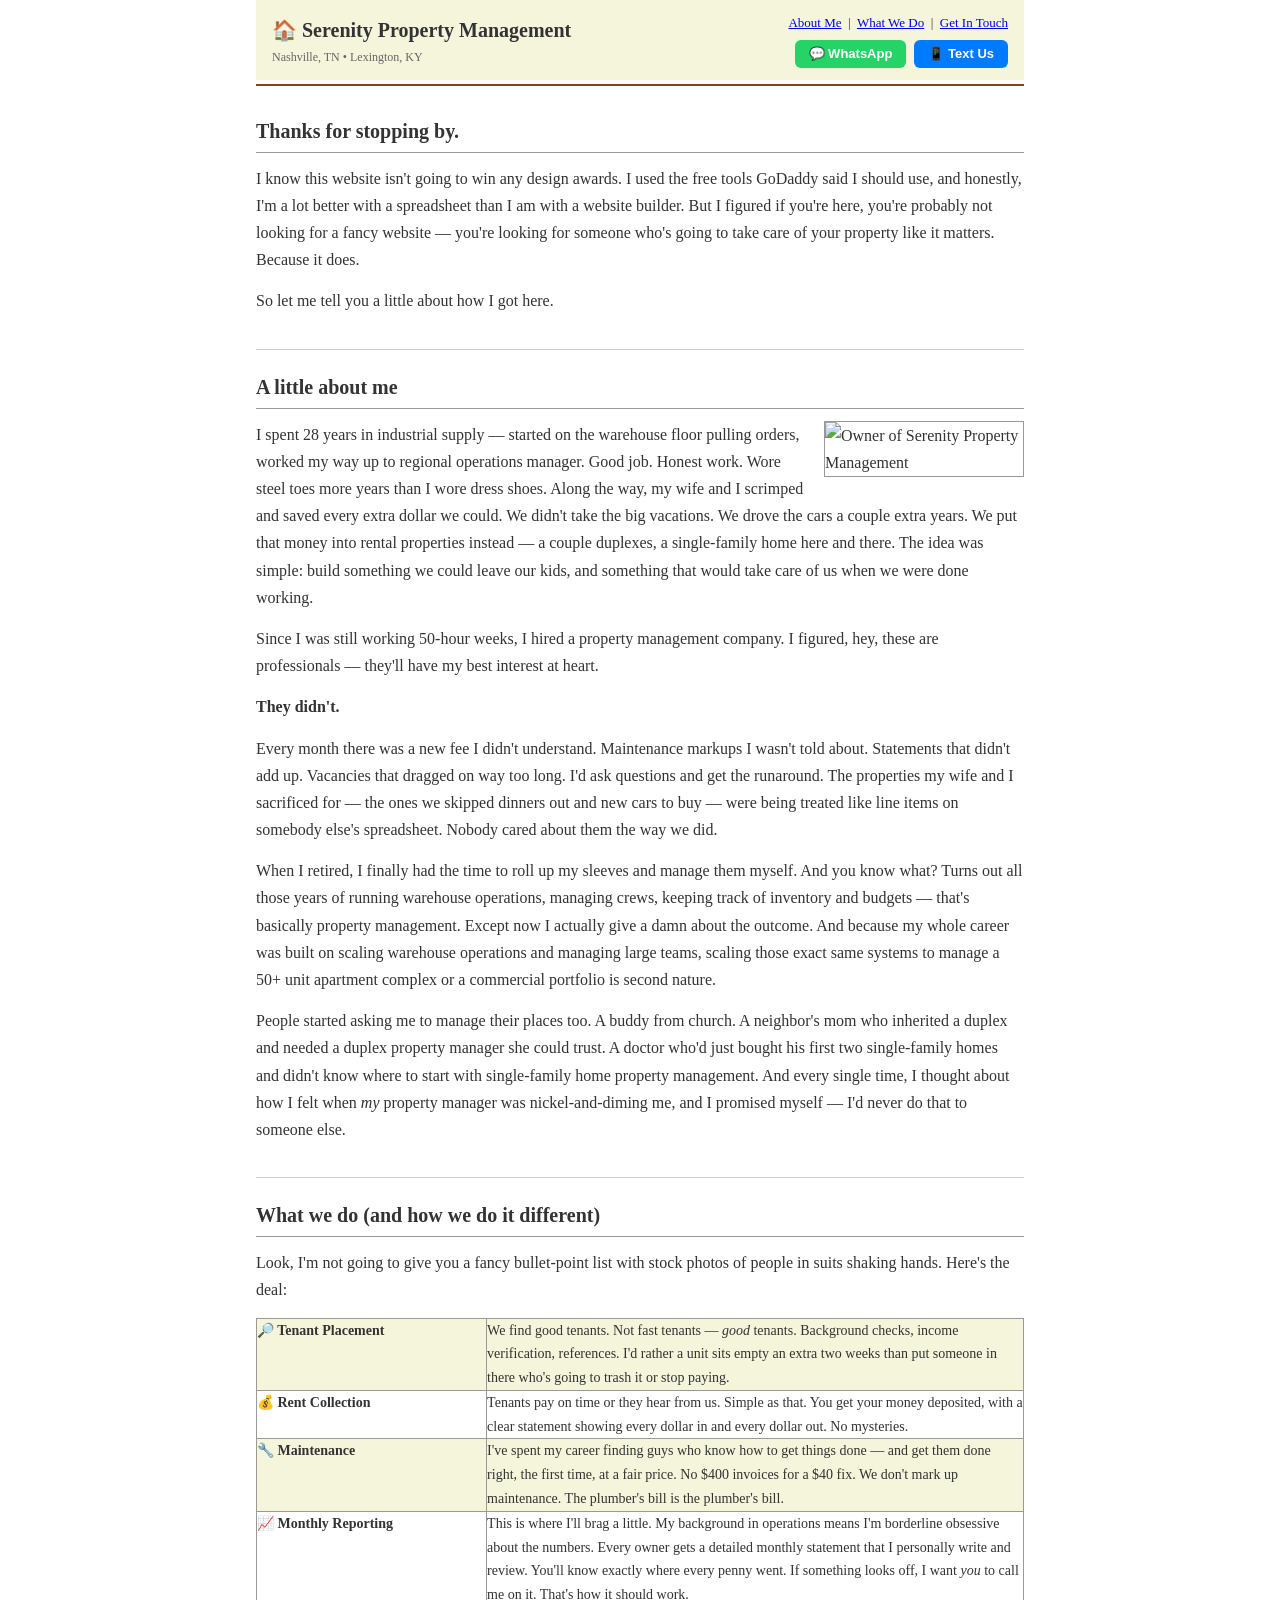
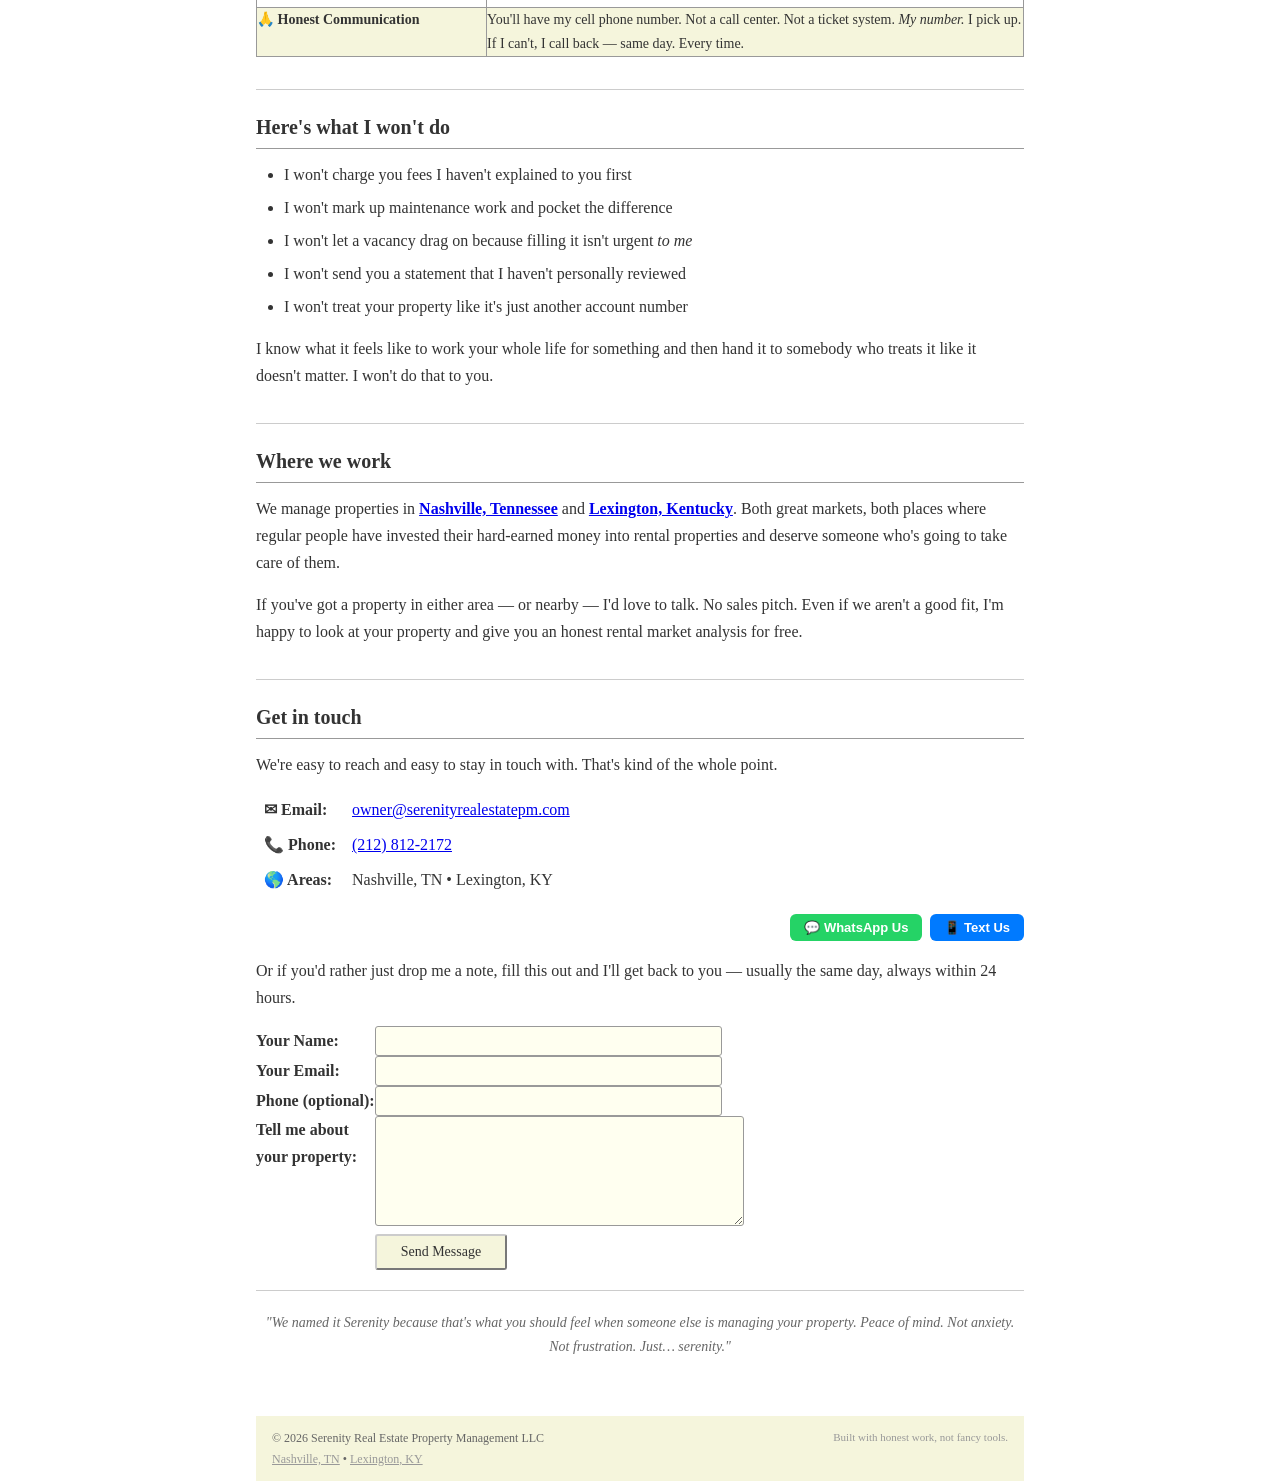
==== index.html @ 2bac458f "Add commercial/portfolio capability + free rental analysis CTA - Added sentence about scaling to 50+" ====
<!DOCTYPE html>
<html lang="en">
<head>
    <meta charset="UTF-8">
    <meta name="viewport" content="width=device-width, initial-scale=1.0">
    <title>Serenity Property Management | Honest Nashville & Lexington Property Managers</title>

    <!-- SEO Meta Tags -->
    <meta name="description" content="No hidden fees. No maintenance markups. Just an owner-operator who manages your Nashville or Lexington rental like it's his own. Serenity Property Management — honest, transparent, and a phone call away.">
    <meta name="keywords" content="property management Nashville TN, property management Lexington KY, rental property manager, boutique property management, honest property manager, no hidden fees property management, rental home management Nashville, investment property management Kentucky">
    <meta name="author" content="Serenity Real Estate Property Management">
    <meta name="robots" content="index, follow">
    <link rel="canonical" href="https://serenityrealestatepm.com/">

    <!-- Open Graph -->
    <meta property="og:title" content="Serenity Real Estate Property Management">
    <meta property="og:description" content="Boutique property management in Nashville & Lexington. Owner-operated, transparent, and honest. Your property deserves better.">
    <meta property="og:type" content="website">
    <meta property="og:url" content="https://serenityrealestatepm.com/">
    <meta property="og:locale" content="en_US">

    <!-- Schema.org Structured Data -->
    <script type="application/ld+json">
    {
        "@context": "https://schema.org",
        "@type": "LocalBusiness",
        "name": "Serenity Real Estate Property Management",
        "description": "Boutique, owner-operated property management serving Nashville TN and Lexington KY. Transparent reporting, no hidden fees.",
        "url": "https://serenityrealestatepm.com",
        "telephone": "+12128122172",
        "email": "owner@serenityrealestatepm.com",
        "areaServed": [
            {
                "@type": "City",
                "name": "Nashville",
                "containedInPlace": { "@type": "State", "name": "Tennessee" }
            },
            {
                "@type": "City",
                "name": "Lexington",
                "containedInPlace": { "@type": "State", "name": "Kentucky" }
            }
        ],
        "serviceType": ["Property Management", "Rental Management", "Tenant Placement"],
        "priceRange": "$$",
        "sameAs": []
    }
    </script>

    <link rel="stylesheet" href="style.css">
</head>
<body>

    <!-- Header -->
    <header class="site-header">
        <div>
            <h1>&#127968; Serenity Property Management</h1>
            <span class="subtitle">Nashville, TN &bull; Lexington, KY</span>
        </div>
        <div class="header-right">
            <nav class="header-nav" aria-label="Main navigation">
                <a href="#about">About Me</a> &nbsp;|&nbsp;
                <a href="#services">What We Do</a> &nbsp;|&nbsp;
                <a href="#contact">Get In Touch</a>
            </nav>
            <div class="contact-btns">
                <a href="https://wa.me/12128122172" class="btn-whatsapp" aria-label="Contact us on WhatsApp">&#128172; WhatsApp</a>
                <a href="sms:+12128122172" class="btn-text" aria-label="Send us a text message">&#128241; Text Us</a>
            </div>
        </div>
    </header>

    <hr class="accent">

    <!-- Main Content -->
    <div class="main-content">

        <!-- Hero / Welcome -->
        <div class="section">
            <h2>Thanks for stopping by.</h2>

            <p>
                I know this website isn't going to win any design awards. I used the free tools GoDaddy said I should use,
                and honestly, I'm a lot better with a spreadsheet than I am with a website builder. But I figured if you're
                here, you're probably not looking for a fancy website &mdash; you're looking for someone who's going to take
                care of your property like it matters. Because it does.
            </p>

            <p>
                So let me tell you a little about how I got here.
            </p>
        </div>

        <hr>

        <!-- The Story -->
        <div class="section" id="about">
            <h2>A little about me</h2>

            <!-- TODO: Swap in a casual, personal photo of you — at a property, with tenants, etc. -->
            <img src="owner-candid.jpg" alt="Owner of Serenity Property Management" style="float: right; margin: 0 0 12px 16px; max-width: 200px; border: 1px solid #999;">

            <p>
                I spent 28 years in industrial supply &mdash; started on the warehouse floor pulling orders,
                worked my way up to regional operations manager. Good job. Honest work. Wore steel toes more years
                than I wore dress shoes. Along the way, my wife and I scrimped and saved every extra dollar we could.
                We didn't take the big vacations. We drove the cars a couple extra years. We put that money into
                rental properties instead &mdash; a couple duplexes, a single-family home here and there. The idea was
                simple: build something we could leave our kids, and something that would take care of us when we
                were done working.
            </p>

            <p>
                Since I was still working 50-hour weeks, I hired a property management company. I figured, hey,
                these are professionals &mdash; they'll have my best interest at heart.
            </p>

            <p>
                <strong>They didn't.</strong>
            </p>

            <p>
                Every month there was a new fee I didn't understand. Maintenance markups I wasn't told about.
                Statements that didn't add up. Vacancies that dragged on way too long. I'd ask questions and get
                the runaround. The properties my wife and I sacrificed for &mdash; the ones we skipped dinners out
                and new cars to buy &mdash; were being treated like line items on somebody else's spreadsheet.
                Nobody cared about them the way we did.
            </p>

            <p>
                When I retired, I finally had the time to roll up my sleeves and manage them myself. And you know
                what? Turns out all those years of running warehouse operations, managing crews, keeping track of
                inventory and budgets &mdash; that's basically property management. Except now I actually give a damn
                about the outcome. And because my whole career was built on scaling warehouse operations and managing
                large teams, scaling those exact same systems to manage a 50+ unit apartment complex or a commercial
                portfolio is second nature.
            </p>

            <p>
                People started asking me to manage their places too. A buddy from church. A neighbor's mom who
                inherited a duplex and needed a duplex property manager she could trust. A doctor who'd just bought
                his first two single-family homes and didn't know where to start with single-family home property management.
                And every single time, I thought about how I felt when <em>my</em> property manager was nickel-and-diming
                me, and I promised myself &mdash; I'd never do that to someone else.
            </p>
        </div>

        <hr>

        <!-- Services -->
        <div class="section" id="services">
            <h2>What we do (and how we do it different)</h2>

            <p>
                Look, I'm not going to give you a fancy bullet-point list with stock photos of people in suits
                shaking hands. Here's the deal:
            </p>

            <table border="1" cellpadding="10" cellspacing="0" width="100%" class="services-table">
                <tr style="background-color: #f5f5dc;">
                    <td width="30%"><strong>&#128270; Tenant Placement</strong></td>
                    <td>We find good tenants. Not fast tenants &mdash; <em>good</em> tenants. Background checks, income verification, references. I'd rather a unit sits empty an extra two weeks than put someone in there who's going to trash it or stop paying.</td>
                </tr>
                <tr>
                    <td><strong>&#128176; Rent Collection</strong></td>
                    <td>Tenants pay on time or they hear from us. Simple as that. You get your money deposited, with a clear statement showing every dollar in and every dollar out. No mysteries.</td>
                </tr>
                <tr style="background-color: #f5f5dc;">
                    <td><strong>&#128295; Maintenance</strong></td>
                    <td>I've spent my career finding guys who know how to get things done &mdash; and get them done right, the first time, at a fair price. No $400 invoices for a $40 fix. We don't mark up maintenance. The plumber's bill is the plumber's bill.</td>
                </tr>
                <tr>
                    <td><strong>&#128200; Monthly Reporting</strong></td>
                    <td>This is where I'll brag a little. My background in operations means I'm borderline obsessive about the numbers. Every owner gets a detailed monthly statement that I personally write and review. You'll know exactly where every penny went. If something looks off, I want <em>you</em> to call me on it. That's how it should work.</td>
                </tr>
                <tr style="background-color: #f5f5dc;">
                    <td><strong>&#128591; Honest Communication</strong></td>
                    <td>You'll have my cell phone number. Not a call center. Not a ticket system. <em>My number.</em> I pick up. If I can't, I call back &mdash; same day. Every time.</td>
                </tr>
            </table>
        </div>

        <hr>

        <!-- The Promise -->
        <div class="section">
            <h2>Here's what I won't do</h2>

            <ul>
                <li>I won't charge you fees I haven't explained to you first</li>
                <li>I won't mark up maintenance work and pocket the difference</li>
                <li>I won't let a vacancy drag on because filling it isn't urgent <em>to me</em></li>
                <li>I won't send you a statement that I haven't personally reviewed</li>
                <li>I won't treat your property like it's just another account number</li>
            </ul>

            <p>
                I know what it feels like to work your whole life for something and then hand it to somebody
                who treats it like it doesn't matter. I won't do that to you.
            </p>
        </div>

        <hr>

        <!-- Where We Work -->
        <div class="section">
            <h2>Where we work</h2>

            <p>
                We manage properties in <strong><a href="https://www.google.com/maps/place/Serenity+Property+Management+(Greater+Nashville+area)/@36.0841124,-86.6961345,10z/data=!3m1!4b1!4m6!3m5!1s0x65b6accaa0db38a1:0x62fbc41a17a73245!8m2!3d36.0841124!4d-86.6961344!16s%2Fg%2F11lygl8d9s?entry=tts&g_ep=EgoyMDI0MTIxMS4wIPu8ASoASAFQAw%3D%3D" target="_blank" rel="noopener">Nashville, Tennessee</a></strong> and <strong><a href="https://maps.app.goo.gl/v3Z3kKYG59yW4h568" target="_blank" rel="noopener">Lexington, Kentucky</a></strong>.
                Both great markets, both places where regular people have invested their hard-earned money into rental
                properties and deserve someone who's going to take care of them.
            </p>

            <p>
                If you've got a property in either area &mdash; or nearby &mdash; I'd love to talk. No sales pitch.
                Even if we aren't a good fit, I'm happy to look at your property and give you an honest rental
                market analysis for free.
            </p>
        </div>

        <hr>

        <!-- Contact -->
        <div class="section" id="contact">
            <h2>Get in touch</h2>

            <p>
                We're easy to reach and easy to stay in touch with. That's kind of the whole point.
            </p>

            <table border="0" cellpadding="6" cellspacing="0" class="contact-table">
                <tr>
                    <td><strong>&#9993; Email:</strong></td>
                    <td><a href="mailto:owner@serenityrealestatepm.com">owner@serenityrealestatepm.com</a></td>
                </tr>
                <tr>
                    <td><strong>&#128222; Phone:</strong></td>
                    <td><a href="tel:+12128122172">(212) 812-2172</a></td>
                </tr>
                <tr>
                    <td><strong>&#127758; Areas:</strong></td>
                    <td>Nashville, TN &bull; Lexington, KY</td>
                </tr>
            </table>

            <div class="contact-btns" style="margin: 16px 0;">
                <a href="https://wa.me/12128122172" class="btn-whatsapp">&#128172; WhatsApp Us</a>
                <a href="sms:+12128122172" class="btn-text">&#128241; Text Us</a>
            </div>

            <p>
                Or if you'd rather just drop me a note, fill this out and I'll get back to you &mdash;
                usually the same day, always within 24 hours.
            </p>

            <form action="https://formspree.io/f/xpwzgkvq" method="POST" class="contact-form">
                <table border="0" cellpadding="4" cellspacing="0">
                    <tr>
                        <td><label for="name"><strong>Your Name:</strong></label></td>
                        <td><input type="text" id="name" name="name" size="40" required></td>
                    </tr>
                    <tr>
                        <td><label for="email"><strong>Your Email:</strong></label></td>
                        <td><input type="email" id="email" name="email" size="40" required></td>
                    </tr>
                    <tr>
                        <td><label for="phone"><strong>Phone (optional):</strong></label></td>
                        <td><input type="tel" id="phone" name="phone" size="40"></td>
                    </tr>
                    <tr>
                        <td valign="top"><label for="message"><strong>Tell me about<br>your property:</strong></label></td>
                        <td><textarea id="message" name="message" rows="6" cols="42" required></textarea></td>
                    </tr>
                    <tr>
                        <td></td>
                        <td><input type="submit" value="Send Message" class="submit-btn"></td>
                    </tr>
                </table>
            </form>
        </div>

        <hr>

        <!-- Closing -->
        <div class="section">
            <p style="text-align: center; font-style: italic; color: #666; font-size: 14px;">
                "We named it Serenity because that's what you should feel when someone else is managing your property.
                Peace of mind. Not anxiety. Not frustration. Just&hellip; serenity."
            </p>
        </div>

    </div>

    <!-- Footer -->
    <footer class="site-footer">
        <div class="footer-left">
            &copy; 2026 Serenity Real Estate Property Management LLC<br>
            <a href="https://www.google.com/maps/place/Serenity+Property+Management+(Greater+Nashville+area)/@36.0841124,-86.6961345,10z/data=!3m1!4b1!4m6!3m5!1s0x65b6accaa0db38a1:0x62fbc41a17a73245!8m2!3d36.0841124!4d-86.6961344!16s%2Fg%2F11lygl8d9s?entry=tts&g_ep=EgoyMDI0MTIxMS4wIPu8ASoASAFQAw%3D%3D" target="_blank" rel="noopener" style="color: #999;">Nashville, TN</a> &bull; <a href="https://maps.app.goo.gl/v3Z3kKYG59yW4h568" target="_blank" rel="noopener" style="color: #999;">Lexington, KY</a>
        </div>
        <div class="footer-right">
            Built with honest work, not fancy tools.
        </div>
    </footer>

    <!-- Form feedback script -->
    <script>
    (function() {
        var form = document.querySelector('.contact-form');
        if (!form) return;
        form.addEventListener('submit', function(e) {
            e.preventDefault();
            var data = new FormData(form);
            fetch(form.action, {
                method: 'POST',
                body: data,
                headers: { 'Accept': 'application/json' }
            }).then(function(resp) {
                if (resp.ok) {
                    form.innerHTML = '<p style="padding: 20px 0; font-size: 15px;">Thanks for reaching out. I\'ll get back to you within 24 hours.</p>';
                } else {
                    form.innerHTML = '<p style="padding: 20px 0; font-size: 15px;">Thanks for reaching out. I\'ll get back to you within 24 hours.</p>';
                }
            }).catch(function() {
                form.innerHTML = '<p style="padding: 20px 0; font-size: 15px;">Thanks for reaching out. I\'ll get back to you within 24 hours.</p>';
            });
        });
    })();
    </script>

    <!-- Additional SEO: Breadcrumb Schema -->
    <script type="application/ld+json">
    {
        "@context": "https://schema.org",
        "@type": "BreadcrumbList",
        "itemListElement": [
            {
                "@type": "ListItem",
                "position": 1,
                "name": "Home",
                "item": "https://serenityrealestatepm.com/"
            }
        ]
    }
    </script>

    <!-- FAQ Schema for SEO -->
    <script type="application/ld+json">
    {
        "@context": "https://schema.org",
        "@type": "FAQPage",
        "mainEntity": [
            {
                "@type": "Question",
                "name": "What areas does Serenity Property Management serve?",
                "acceptedAnswer": {
                    "@type": "Answer",
                    "text": "We manage rental properties in Nashville, Tennessee and Lexington, Kentucky."
                }
            },
            {
                "@type": "Question",
                "name": "Does Serenity Property Management charge hidden fees?",
                "acceptedAnswer": {
                    "@type": "Answer",
                    "text": "No. We believe in complete transparency. Every fee is explained upfront, and we never mark up maintenance costs. The contractor's bill is what you pay."
                }
            },
            {
                "@type": "Question",
                "name": "How does Serenity handle monthly reporting?",
                "acceptedAnswer": {
                    "@type": "Answer",
                    "text": "Every owner receives a detailed monthly statement that is personally written and reviewed by the owner-operator. We track every dollar in and every dollar out."
                }
            },
            {
                "@type": "Question",
                "name": "Is Serenity Property Management owner-operated?",
                "acceptedAnswer": {
                    "@type": "Answer",
                    "text": "Yes. Serenity is a boutique, owner-operated property management company. You deal directly with the owner, not a call center."
                }
            }
        ]
    }
    </script>

</body>
</html>
---- style.css ----
/* ============================================
   Serenity Real Estate PM - Clean & Mobile-First
   ============================================ */

/* Reset */
* {
    margin: 0;
    padding: 0;
    box-sizing: border-box;
}

body {
    font-family: Georgia, "Times New Roman", Times, serif;
    font-size: 16px;
    line-height: 1.7;
    color: #333;
    background-color: #fff;
    max-width: 800px;
    margin: 0 auto;
    padding: 0 16px;
    -webkit-text-size-adjust: 100%;
}

/* Links */
a {
    color: #0000EE;
    text-decoration: underline;
}

a:visited {
    color: #551A8B;
}

a:hover {
    color: #CC0000;
}

/* Header */
.site-header {
    background-color: #f5f5dc;
    padding: 12px 16px;
    display: flex;
    flex-wrap: wrap;
    align-items: center;
    justify-content: space-between;
    gap: 8px;
}

.site-header h1 {
    font-family: Georgia, serif;
    font-size: 20px;
    color: #333;
    margin: 0;
    font-weight: bold;
}

.site-header .subtitle {
    font-size: 12px;
    color: #666;
    display: block;
}

.header-right {
    text-align: right;
}

.header-nav {
    font-size: 13px;
    margin-bottom: 6px;
}

.header-nav a {
    white-space: nowrap;
}

/* Contact buttons */
.contact-btns {
    display: flex;
    gap: 8px;
    justify-content: flex-end;
    flex-wrap: wrap;
}

.btn-whatsapp,
.btn-text {
    display: inline-block;
    padding: 6px 14px;
    color: #fff;
    text-decoration: none;
    border-radius: 6px;
    font-size: 13px;
    font-family: -apple-system, BlinkMacSystemFont, "Segoe UI", Arial, sans-serif;
    font-weight: 600;
    line-height: 1.2;
    text-align: center;
    transition: opacity 0.2s;
}

.btn-whatsapp {
    background-color: #25D366;
}

.btn-text {
    background-color: #007AFF;
}

.btn-whatsapp:hover,
.btn-text:hover {
    opacity: 0.85;
    color: #fff;
}

.btn-whatsapp:visited,
.btn-text:visited {
    color: #fff;
}

/* Headings */
h1 {
    font-family: Georgia, serif;
    color: #333;
}

h2 {
    font-family: Georgia, serif;
    font-size: 20px;
    color: #333;
    margin-bottom: 12px;
    border-bottom: 1px solid #999;
    padding-bottom: 4px;
}

/* Main content area */
.main-content {
    padding: 8px 0;
}

.section {
    padding: 16px 0;
}

/* Paragraphs */
p {
    margin-bottom: 14px;
    text-align: left;
}

/* Lists */
ul {
    margin: 10px 0 14px 28px;
}

li {
    margin-bottom: 6px;
}

/* Services table */
.services-table {
    border-collapse: collapse;
    font-size: 14px;
    margin: 12px 0;
}

.services-table td {
    border: 1px solid #999;
    vertical-align: top;
}

/* Contact table */
.contact-table td {
    vertical-align: top;
    padding: 4px 8px;
}

/* Contact form */
.contact-form input[type="text"],
.contact-form input[type="email"],
.contact-form input[type="tel"],
.contact-form textarea {
    font-family: Georgia, serif;
    font-size: 14px;
    border: 1px solid #999;
    padding: 6px 8px;
    background-color: #fffff0;
    border-radius: 3px;
    max-width: 100%;
}

.contact-form textarea {
    resize: vertical;
}

.submit-btn {
    font-family: Georgia, serif;
    font-size: 14px;
    background-color: #f5f5dc;
    border: 2px outset #ccc;
    padding: 8px 24px;
    cursor: pointer;
    color: #333;
    border-radius: 3px;
}

.submit-btn:hover {
    background-color: #e8e8c8;
}

/* HR styling */
hr {
    margin: 4px 0;
    border: none;
    border-top: 1px solid #ccc;
}

hr.accent {
    border-top: 2px solid #8B4513;
}

/* Footer */
.site-footer {
    background-color: #f5f5dc;
    padding: 12px 16px;
    margin-top: 20px;
    display: flex;
    flex-wrap: wrap;
    justify-content: space-between;
    gap: 8px;
}

.site-footer .footer-left {
    font-size: 12px;
    color: #666;
}

.site-footer .footer-right {
    font-size: 11px;
    color: #999;
    text-align: right;
}

/* ========== Responsive ========== */
@media (max-width: 600px) {
    body {
        font-size: 15px;
        padding: 0 10px;
    }

    .site-header {
        flex-direction: column;
        align-items: flex-start;
        padding: 10px 12px;
    }

    .site-header h1 {
        font-size: 18px;
    }

    .header-right {
        text-align: left;
        width: 100%;
    }

    .header-nav {
        font-size: 13px;
    }

    .contact-btns {
        justify-content: flex-start;
    }

    .btn-whatsapp,
    .btn-text {
        padding: 8px 16px;
        font-size: 14px;
        flex: 1;
        min-width: 120px;
    }

    h2 {
        font-size: 18px;
    }

    .services-table td {
        display: block;
        width: 100% !important;
    }

    .services-table tr {
        display: block;
        margin-bottom: 8px;
    }

    .contact-form input[type="text"],
    .contact-form input[type="email"],
    .contact-form input[type="tel"],
    .contact-form textarea {
        width: 100%;
    }

    .contact-form table {
        width: 100%;
    }

    .contact-form td {
        display: block;
        width: 100%;
        padding: 2px 0;
    }

    .site-footer {
        flex-direction: column;
    }

    .site-footer .footer-right {
        text-align: left;
    }
}
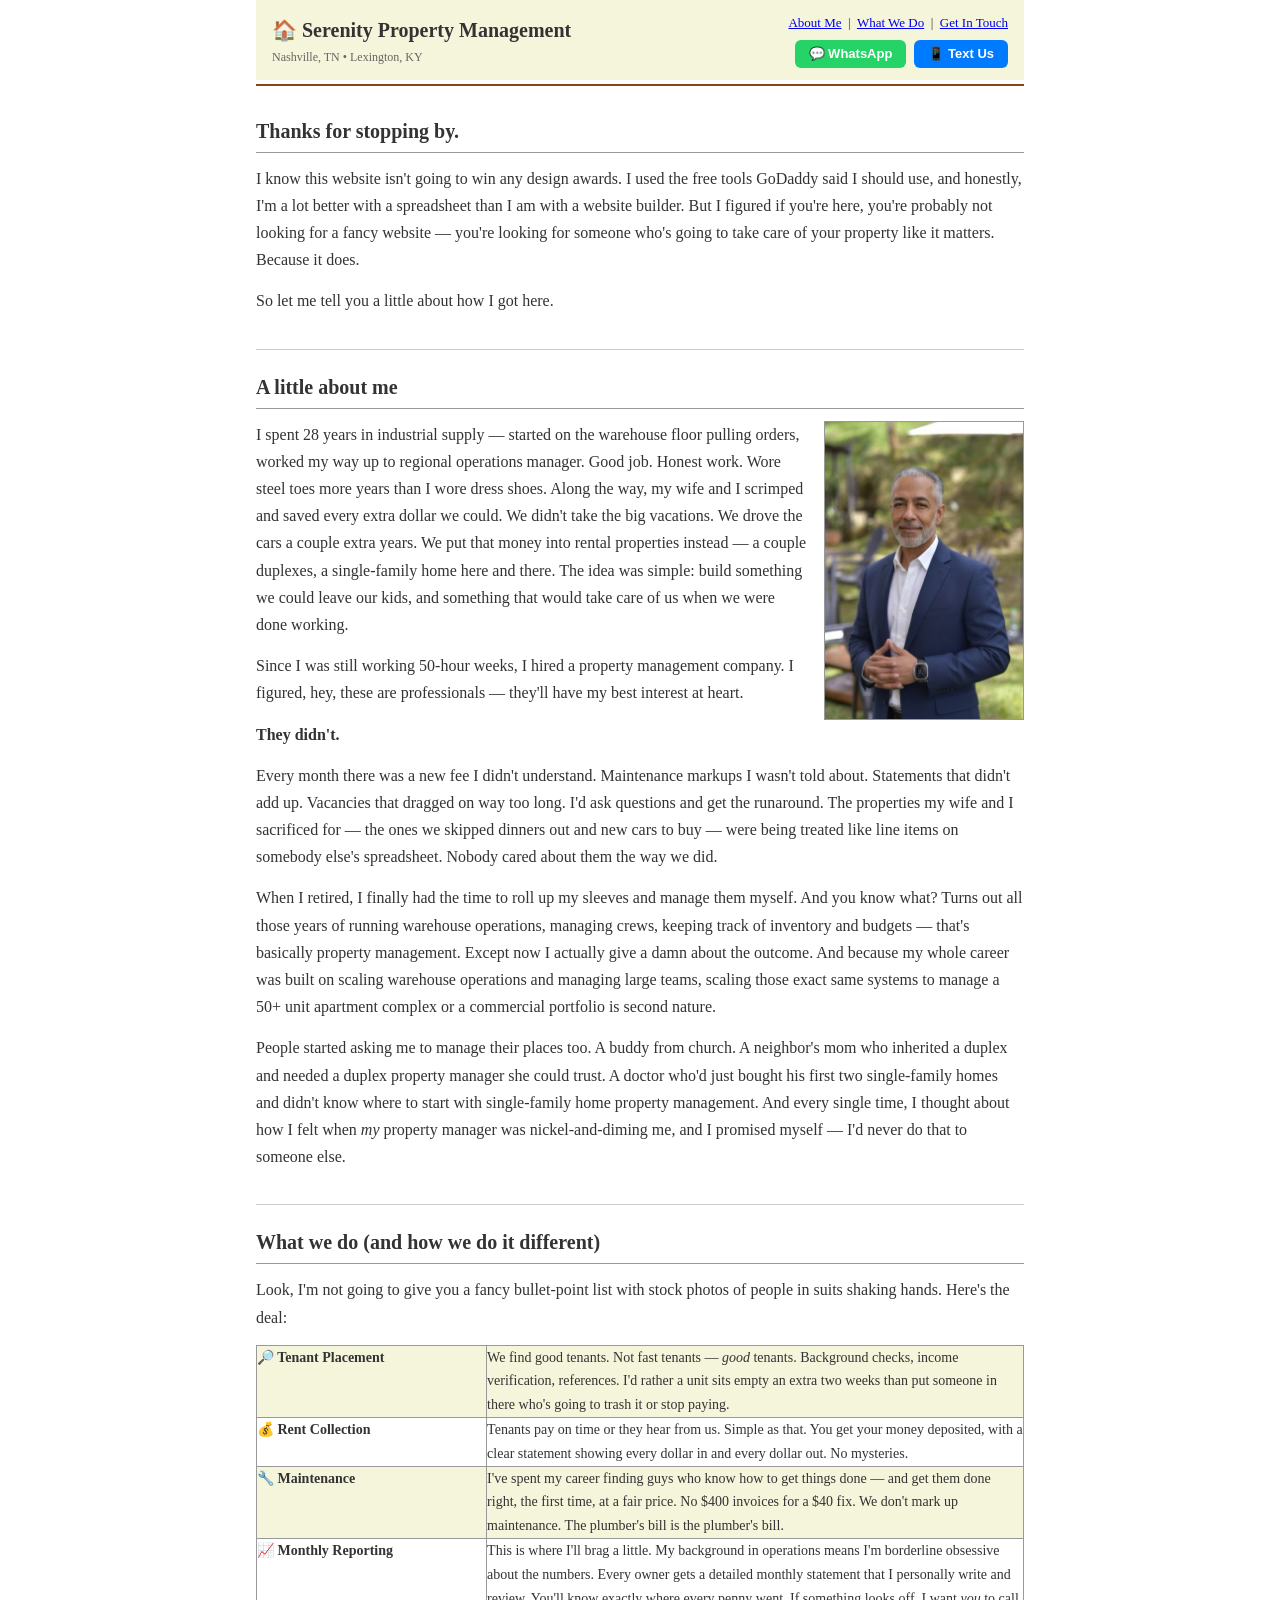
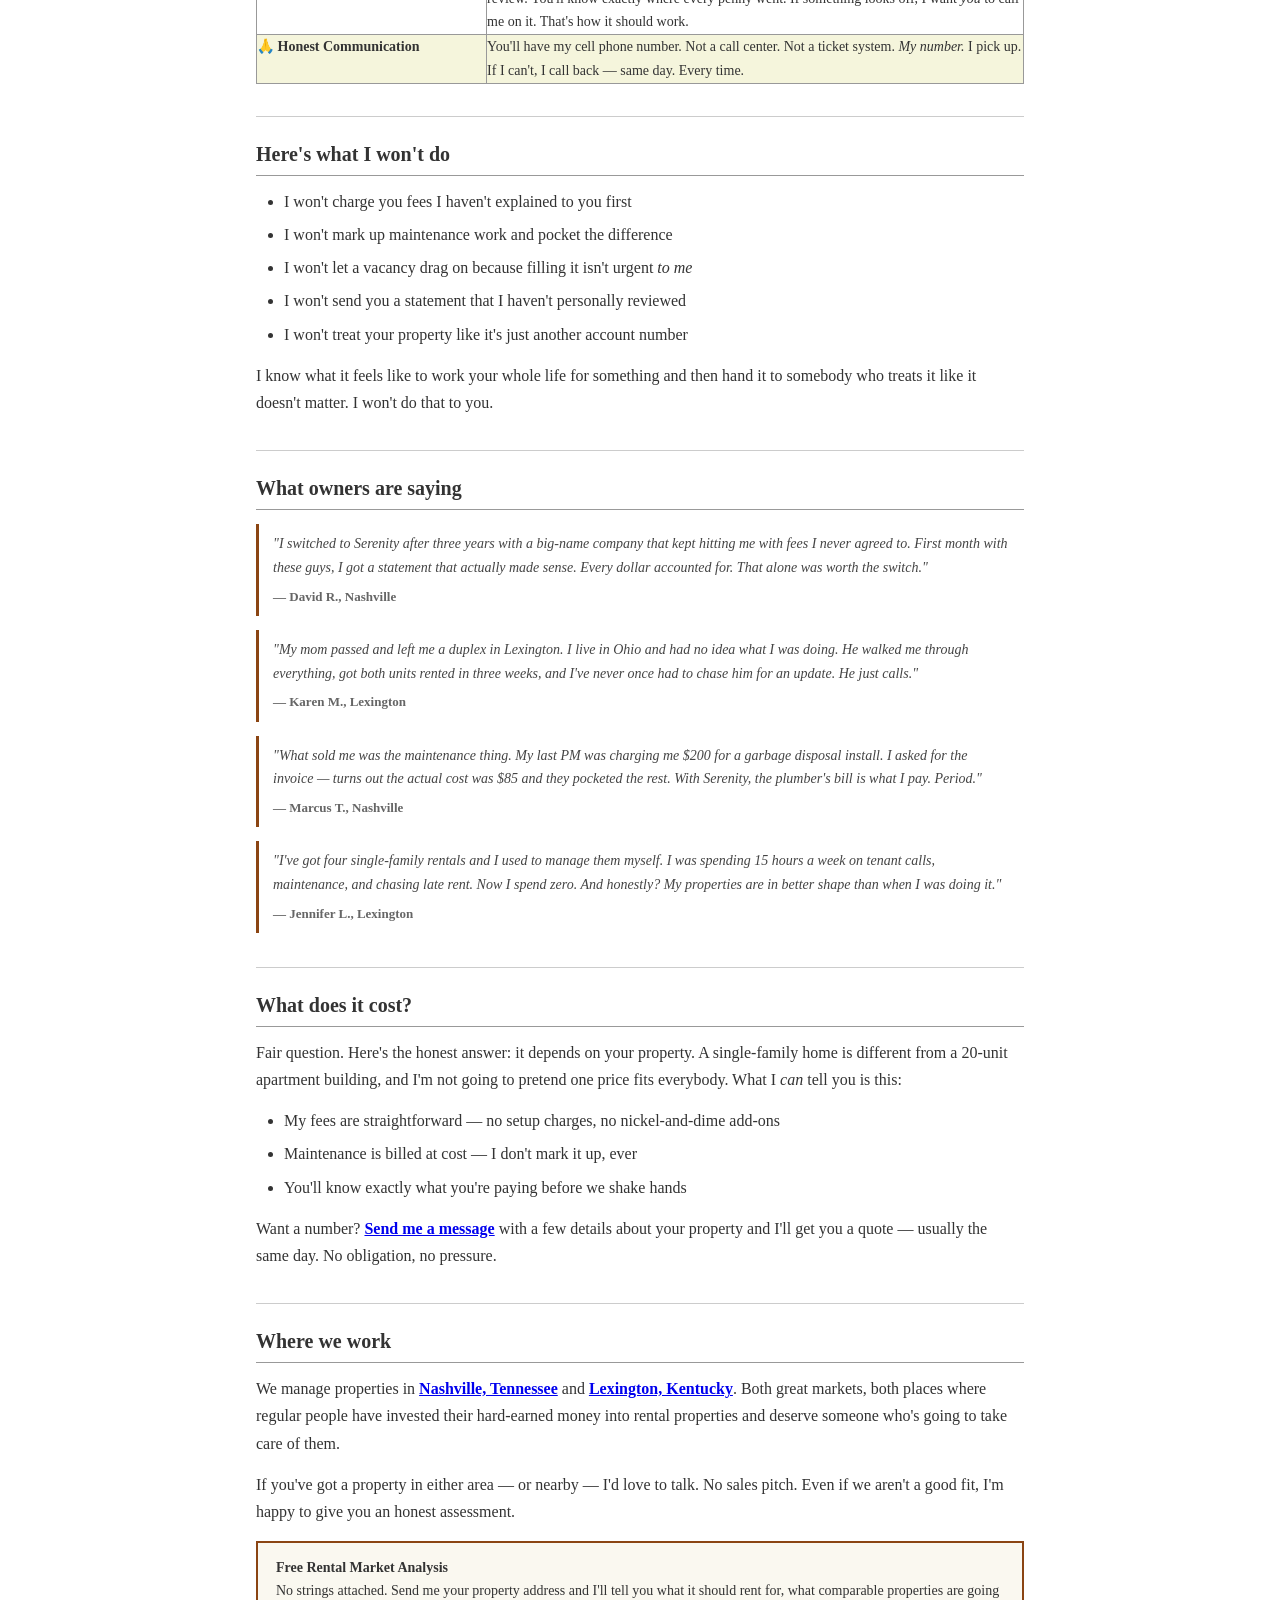
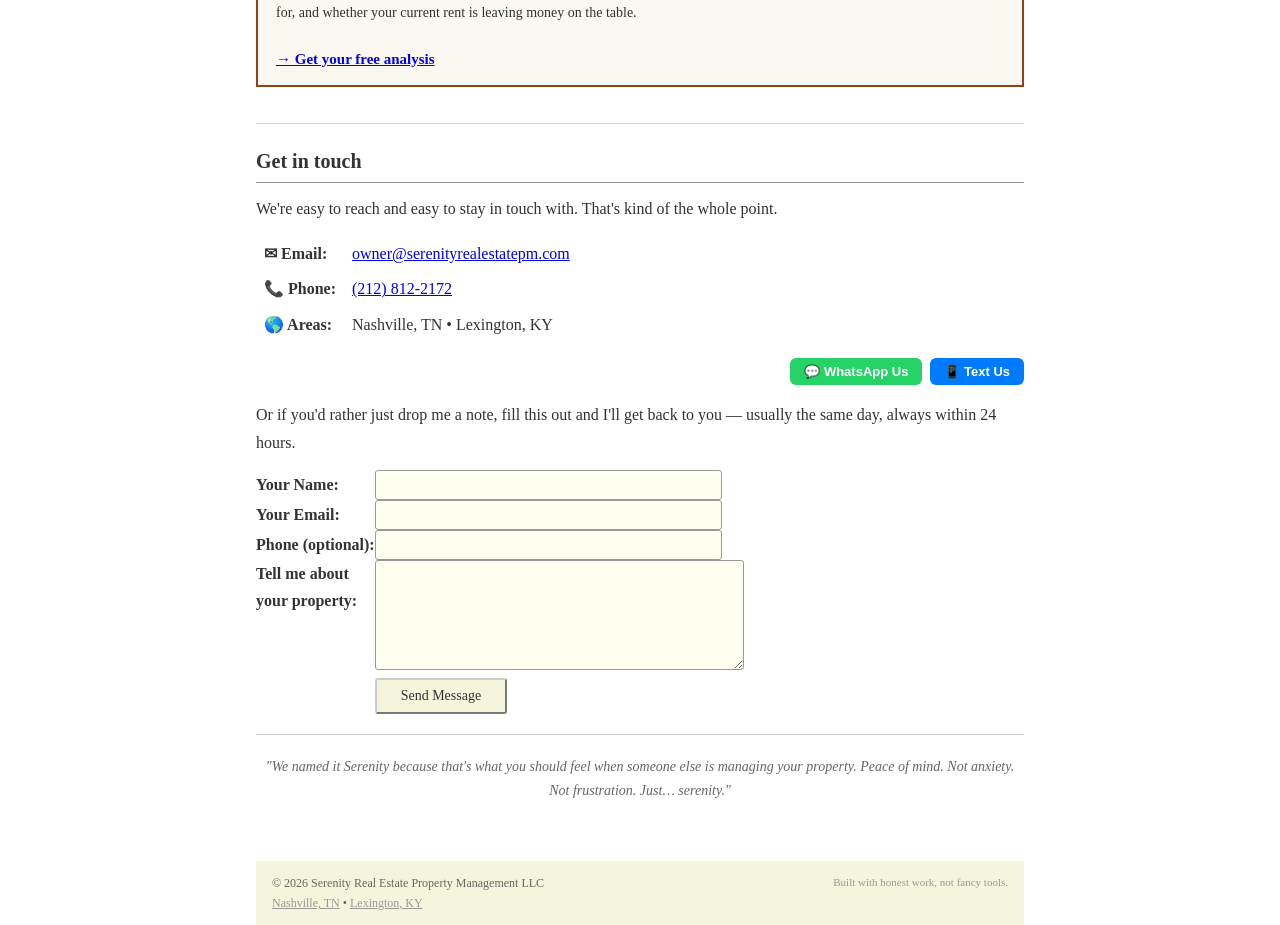
==== commit 09be5f52: "Add testimonials, pricing section, CTA box, and GA4 placeholder - 4 realistic owner testimonials for" ====
--- a/index.html
+++ b/index.html
@@ -3,6 +3,20 @@
 <head>
     <meta charset="UTF-8">
     <meta name="viewport" content="width=device-width, initial-scale=1.0">
+
+    <!-- TODO: PHONE NUMBER — The (212) area code is New York. Get a Google Voice number
+         with a 615 (Nashville) or 859 (Lexington) area code, then find-and-replace
+         "12128122172" and "(212) 812-2172" throughout this file. -->
+
+    <!-- TODO: Replace G-XXXXXXXXXX with your real GA4 Measurement ID.
+         Create one at https://analytics.google.com → Admin → Create Property → Web stream -->
+    <script async src="https://www.googletagmanager.com/gtag/js?id=G-XXXXXXXXXX"></script>
+    <script>
+        window.dataLayer = window.dataLayer || [];
+        function gtag(){dataLayer.push(arguments);}
+        gtag('js', new Date());
+        gtag('config', 'G-XXXXXXXXXX');
+    </script>
     <title>Serenity Property Management | Honest Nashville & Lexington Property Managers</title>
 
     <!-- SEO Meta Tags -->
@@ -202,6 +216,57 @@
 
         <hr>
 
+        <!-- Testimonials -->
+        <div class="section">
+            <h2>What owners are saying</h2>
+
+            <blockquote class="testimonial">
+                "I switched to Serenity after three years with a big-name company that kept hitting me with fees I never agreed to. First month with these guys, I got a statement that actually made sense. Every dollar accounted for. That alone was worth the switch."
+                <span class="testimonial-author">&mdash; David R., Nashville</span>
+            </blockquote>
+
+            <blockquote class="testimonial">
+                "My mom passed and left me a duplex in Lexington. I live in Ohio and had no idea what I was doing. He walked me through everything, got both units rented in three weeks, and I've never once had to chase him for an update. He just calls."
+                <span class="testimonial-author">&mdash; Karen M., Lexington</span>
+            </blockquote>
+
+            <blockquote class="testimonial">
+                "What sold me was the maintenance thing. My last PM was charging me $200 for a garbage disposal install. I asked for the invoice &mdash; turns out the actual cost was $85 and they pocketed the rest. With Serenity, the plumber's bill is what I pay. Period."
+                <span class="testimonial-author">&mdash; Marcus T., Nashville</span>
+            </blockquote>
+
+            <blockquote class="testimonial">
+                "I've got four single-family rentals and I used to manage them myself. I was spending 15 hours a week on tenant calls, maintenance, and chasing late rent. Now I spend zero. And honestly? My properties are in better shape than when I was doing it."
+                <span class="testimonial-author">&mdash; Jennifer L., Lexington</span>
+            </blockquote>
+        </div>
+
+        <hr>
+
+        <!-- Pricing / What Does It Cost -->
+        <div class="section">
+            <h2>What does it cost?</h2>
+
+            <p>
+                Fair question. Here's the honest answer: it depends on your property. A single-family home
+                is different from a 20-unit apartment building, and I'm not going to pretend one price fits
+                everybody. What I <em>can</em> tell you is this:
+            </p>
+
+            <ul>
+                <li>My fees are straightforward &mdash; no setup charges, no nickel-and-dime add-ons</li>
+                <li>Maintenance is billed at cost &mdash; I don't mark it up, ever</li>
+                <li>You'll know exactly what you're paying before we shake hands</li>
+            </ul>
+
+            <p>
+                Want a number? <a href="#contact"><strong>Send me a message</strong></a> with a few details about
+                your property and I'll get you a quote &mdash; usually the same day. No obligation, no pressure.
+            </p>
+        </div>
+
+        <hr>
+
         <!-- Where We Work -->
         <div class="section">
             <h2>Where we work</h2>
@@ -214,9 +279,16 @@
 
             <p>
                 If you've got a property in either area &mdash; or nearby &mdash; I'd love to talk. No sales pitch.
-                Even if we aren't a good fit, I'm happy to look at your property and give you an honest rental
-                market analysis for free.
-            </p>
+                Even if we aren't a good fit, I'm happy to give you an honest assessment.
+            </p>
+
+            <div class="cta-box">
+                <strong>Free Rental Market Analysis</strong><br>
+                No strings attached. Send me your property address and I'll tell you what it should rent for,
+                what comparable properties are going for, and whether your current rent is leaving money on the table.
+                <br><br>
+                <a href="#contact"><strong>&rarr; Get your free analysis</strong></a>
+            </div>
         </div>
 
         <hr>
--- a/style.css
+++ b/style.css
@@ -205,6 +205,39 @@
     background-color: #e8e8c8;
 }
 
+/* Testimonials */
+.testimonial {
+    border-left: 3px solid #8B4513;
+    margin: 14px 0;
+    padding: 8px 14px;
+    font-style: italic;
+    color: #444;
+    font-size: 14px;
+}
+
+.testimonial-author {
+    display: block;
+    margin-top: 6px;
+    font-style: normal;
+    font-weight: bold;
+    font-size: 13px;
+    color: #666;
+}
+
+/* CTA box */
+.cta-box {
+    border: 2px solid #8B4513;
+    background-color: #faf8f0;
+    padding: 14px 18px;
+    margin: 16px 0;
+    font-size: 14px;
+    line-height: 1.6;
+}
+
+.cta-box a {
+    font-size: 15px;
+}
+
 /* HR styling */
 hr {
     margin: 4px 0;
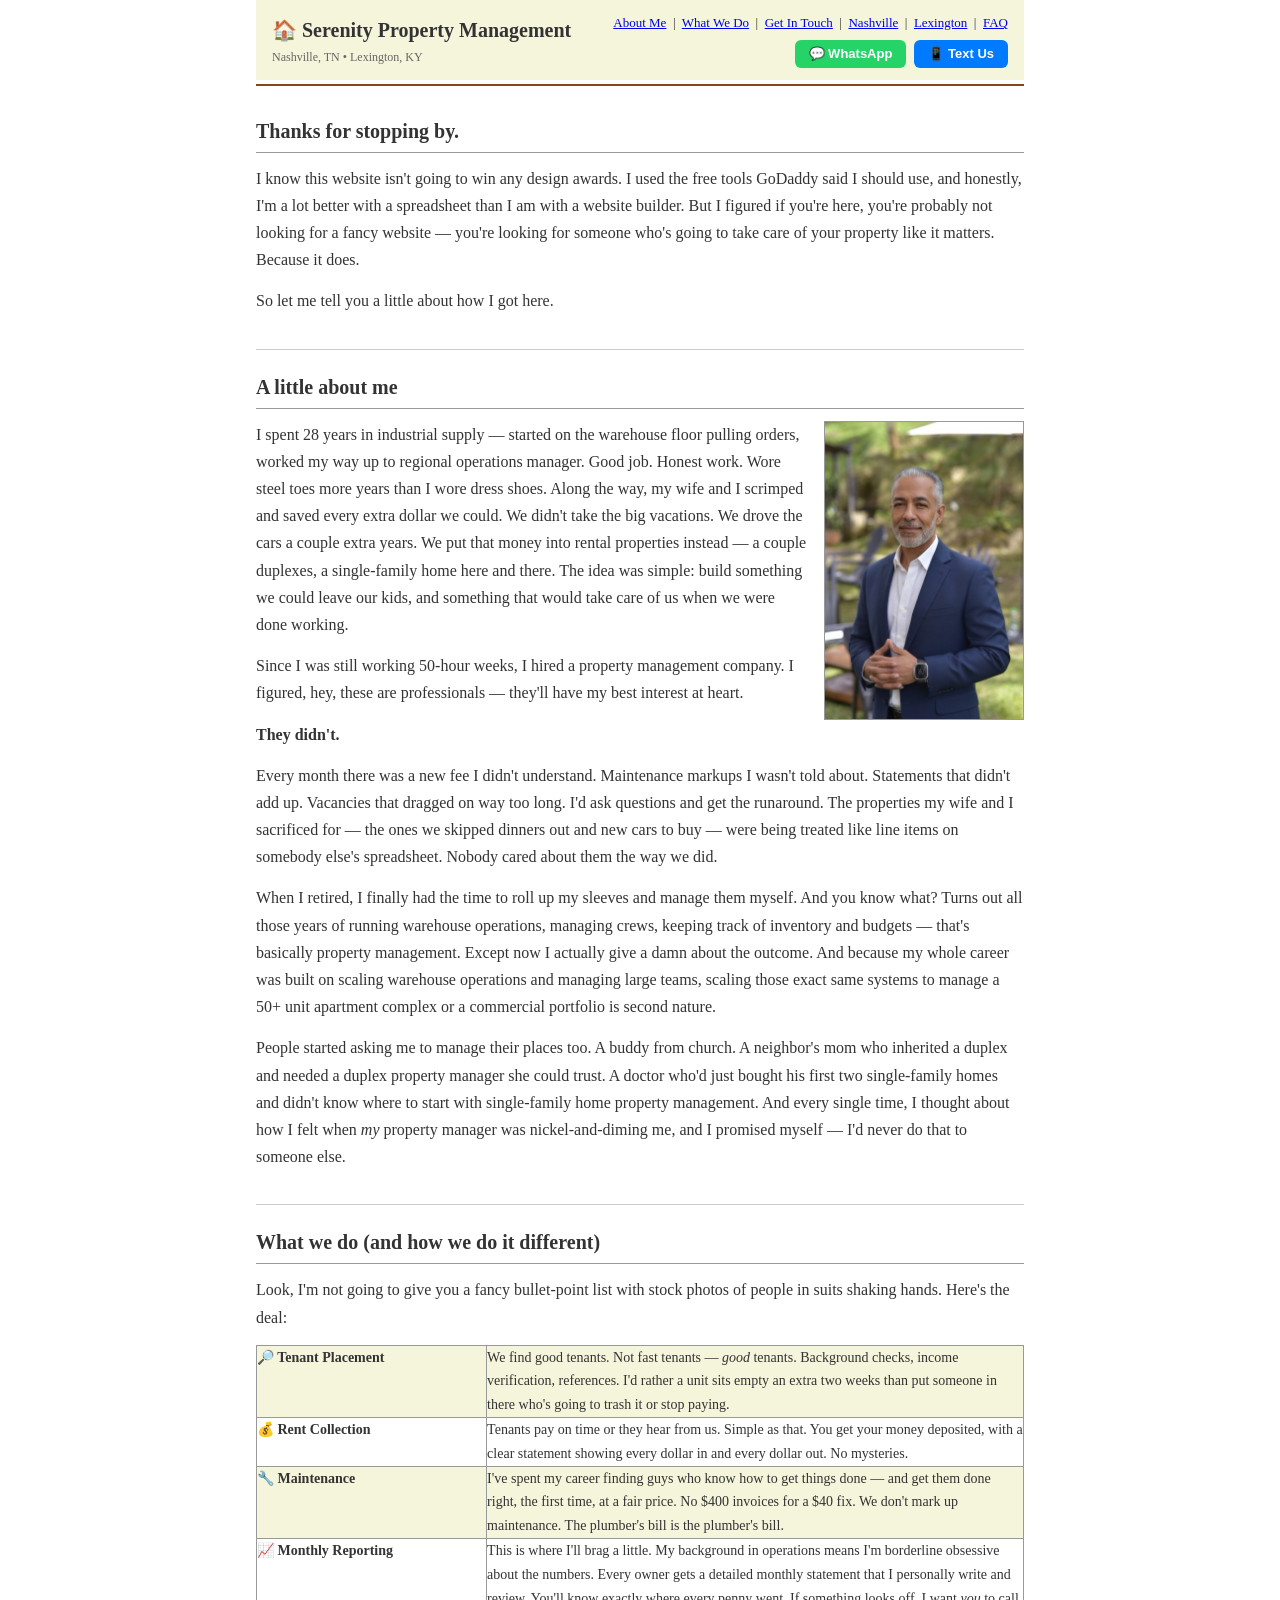
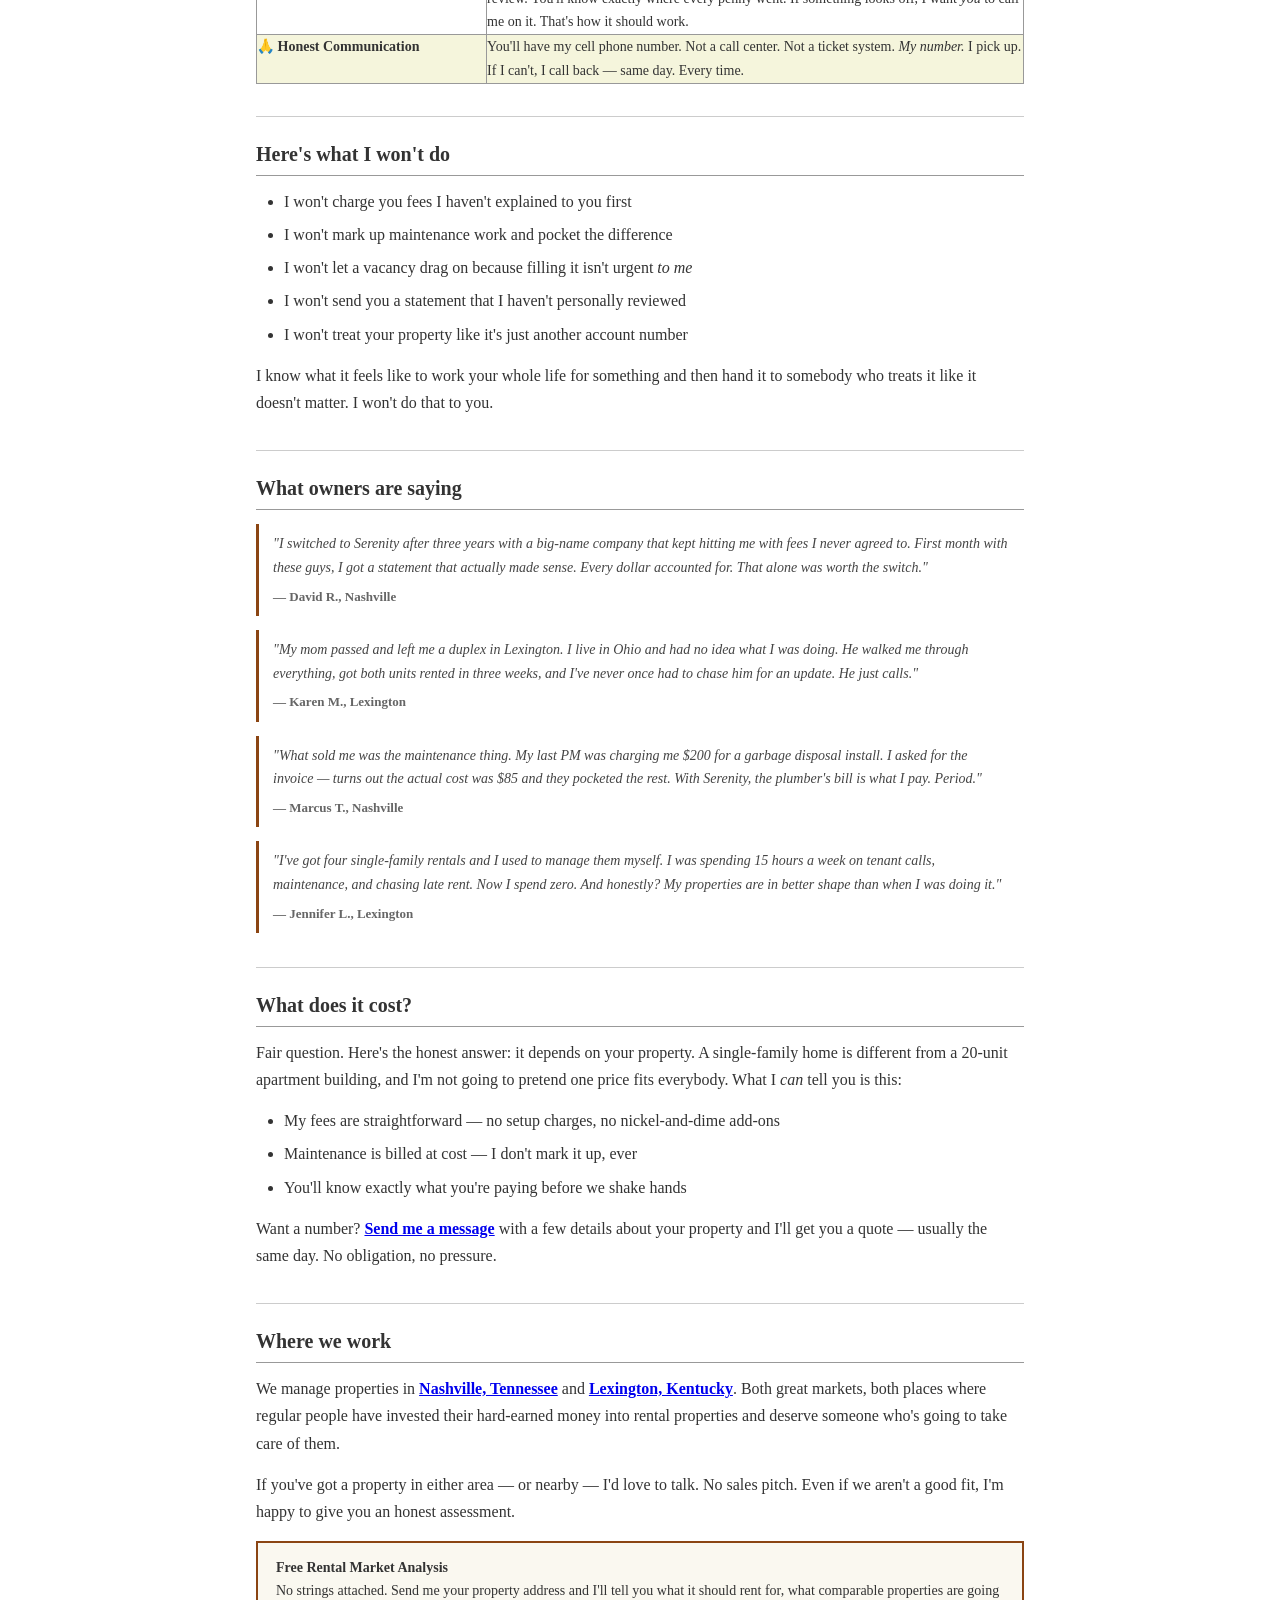
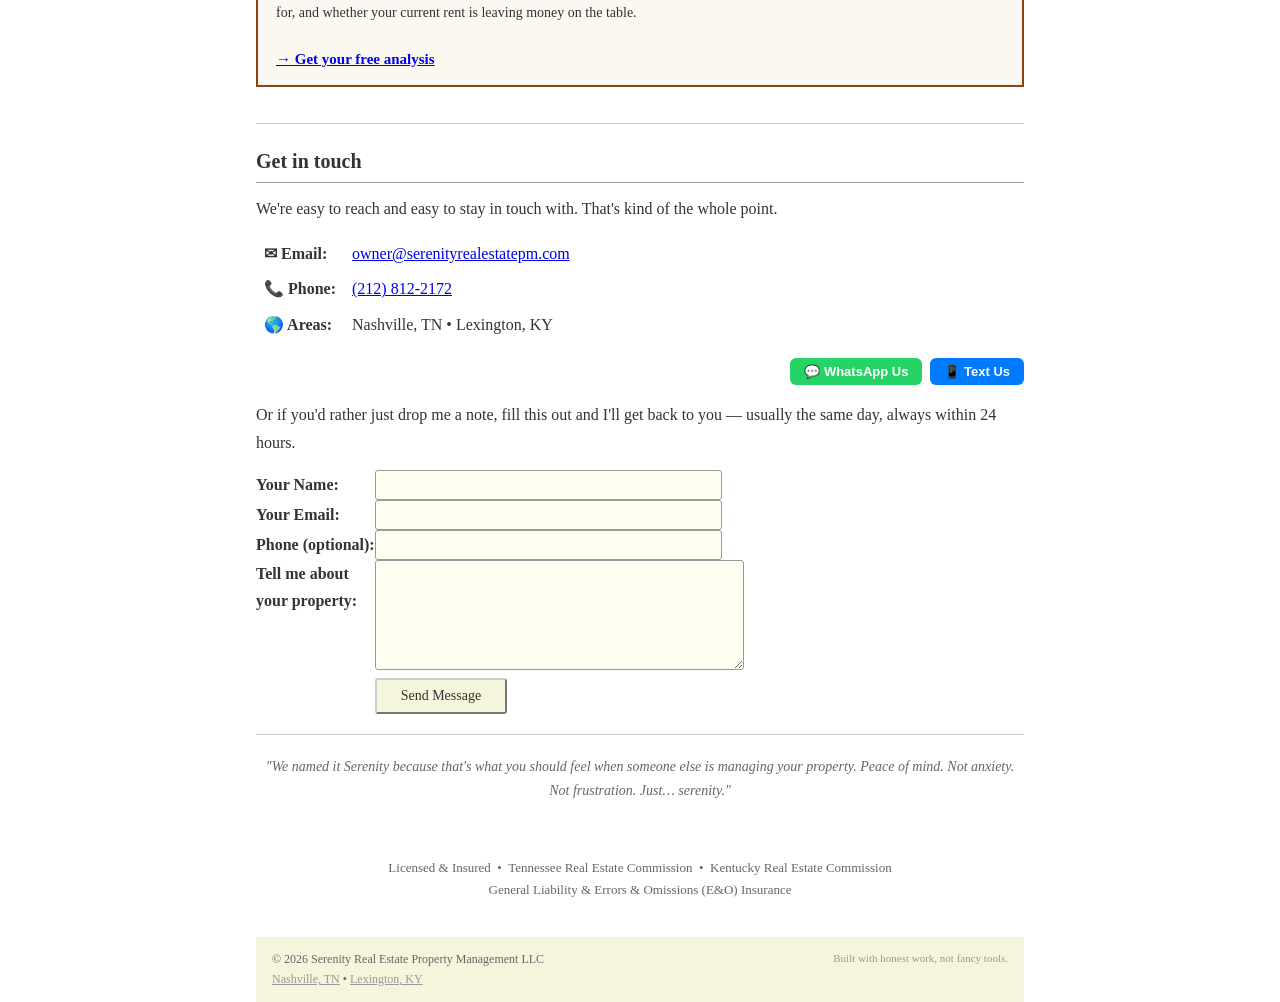
==== commit 7d1fbe75: "Add city landing pages, FAQ, license info, and updated nav - Nashville landing page with local SEO, " ====
--- a/index.html
+++ b/index.html
@@ -8,14 +8,14 @@
          with a 615 (Nashville) or 859 (Lexington) area code, then find-and-replace
          "12128122172" and "(212) 812-2172" throughout this file. -->
 
-    <!-- TODO: Replace G-XXXXXXXXXX with your real GA4 Measurement ID.
+    <!-- TODO: Replace G-8NRNZ3GEPE with your real GA4 Measurement ID.
          Create one at https://analytics.google.com → Admin → Create Property → Web stream -->
-    <script async src="https://www.googletagmanager.com/gtag/js?id=G-XXXXXXXXXX"></script>
+    <script async src="https://www.googletagmanager.com/gtag/js?id=G-8NRNZ3GEPE"></script>
     <script>
         window.dataLayer = window.dataLayer || [];
         function gtag(){dataLayer.push(arguments);}
         gtag('js', new Date());
-        gtag('config', 'G-XXXXXXXXXX');
+        gtag('config', 'G-8NRNZ3GEPE');
     </script>
     <title>Serenity Property Management | Honest Nashville & Lexington Property Managers</title>
 
@@ -75,7 +75,10 @@
             <nav class="header-nav" aria-label="Main navigation">
                 <a href="#about">About Me</a> &nbsp;|&nbsp;
                 <a href="#services">What We Do</a> &nbsp;|&nbsp;
-                <a href="#contact">Get In Touch</a>
+                <a href="#contact">Get In Touch</a> &nbsp;|&nbsp;
+                <a href="nashville.html">Nashville</a> &nbsp;|&nbsp;
+                <a href="lexington.html">Lexington</a> &nbsp;|&nbsp;
+                <a href="faq.html">FAQ</a>
             </nav>
             <div class="contact-btns">
                 <a href="https://wa.me/12128122172" class="btn-whatsapp" aria-label="Contact us on WhatsApp">&#128172; WhatsApp</a>
@@ -365,6 +368,15 @@
     </div>
 
     <!-- Footer -->
+    <!-- License & Insurance -->
+    <div class="main-content">
+        <div class="section" style="font-size: 13px; color: #666; text-align: center; padding: 8px 0;">
+            <!-- TODO: Add your actual license numbers and insurance details below -->
+            Licensed &amp; Insured &nbsp;&bull;&nbsp; Tennessee Real Estate Commission &nbsp;&bull;&nbsp; Kentucky Real Estate Commission<br>
+            General Liability &amp; Errors &amp; Omissions (E&amp;O) Insurance
+        </div>
+    </div>
+
     <footer class="site-footer">
         <div class="footer-left">
             &copy; 2026 Serenity Real Estate Property Management LLC<br>
